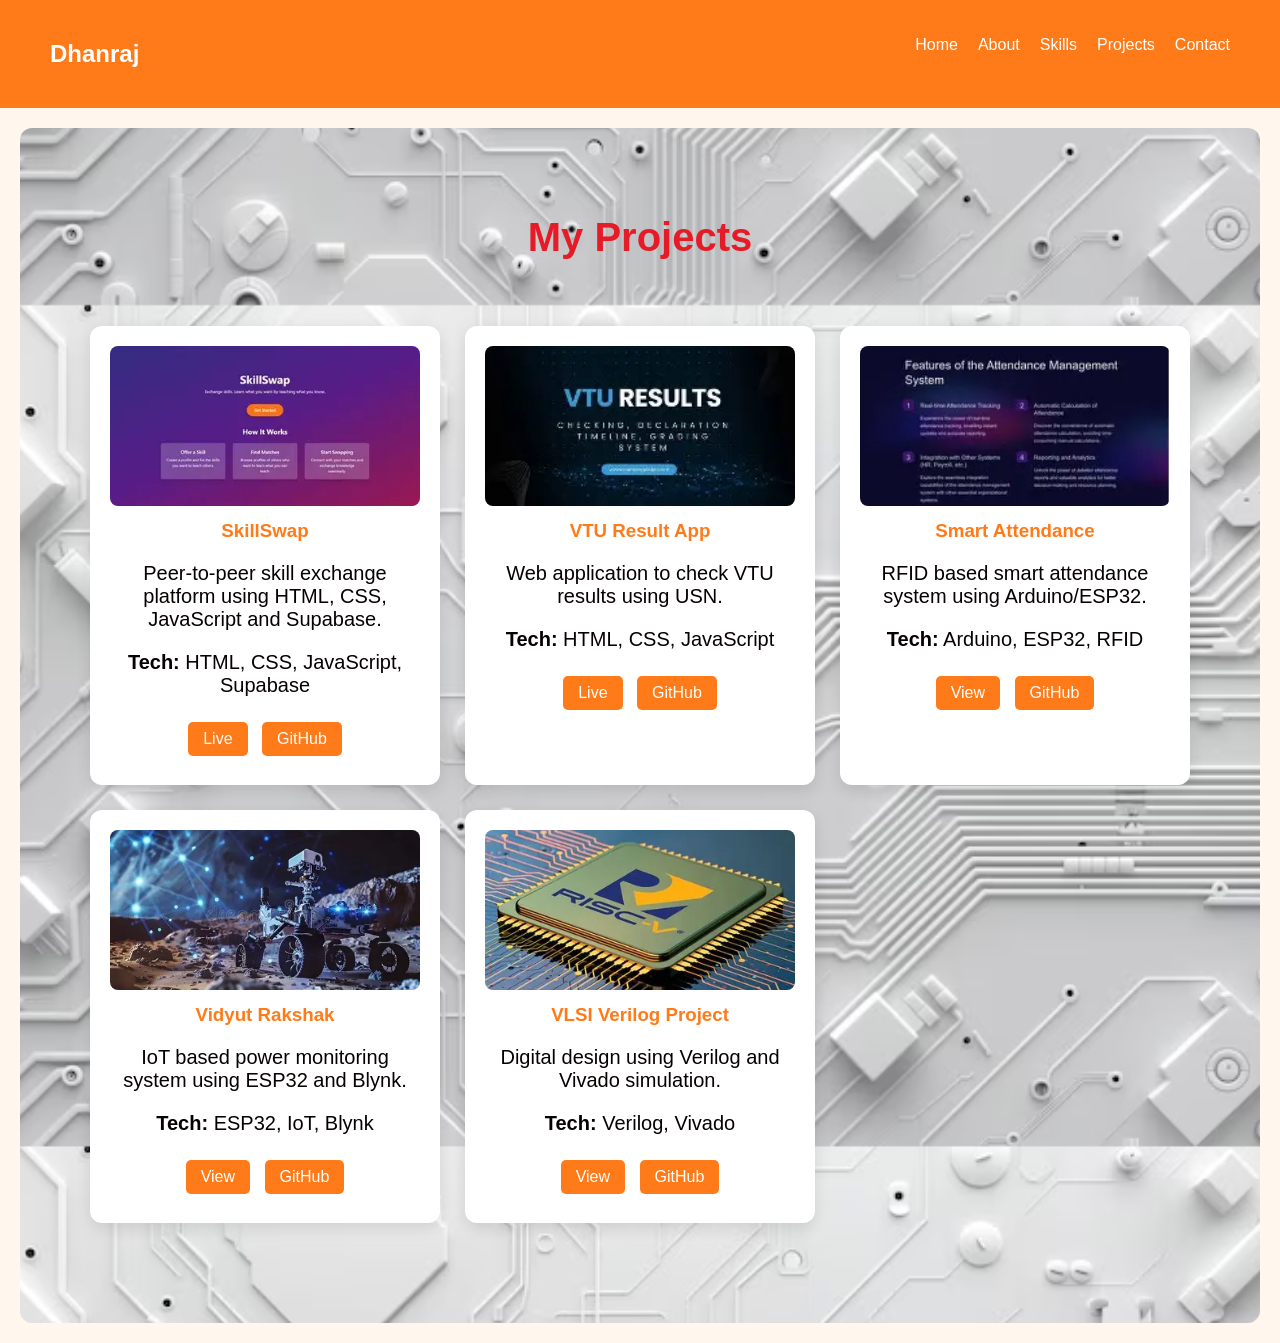
==== projects.html @ 60326fbf "Update projects.html" ====
<!DOCTYPE html>
<html lang="en">

<head>
    <meta charset="UTF-8">
    <meta name="viewport" content="width=device-width, initial-scale=1.0">
    <title>My Projects</title>
    <link rel="stylesheet" href="style.css">
</head>

<body class="orange-page">

    <!-- Navbar -->
    <nav class="navbar">
        <h2 class="logo">Dhanraj</h2>
        <ul>
            <li><a href="index.html">Home</a></li>
            <li><a href="about.html">About</a></li>
            <li><a href="skills.html">Skills</a></li>
            <li><a href="projects.html">Projects</a></li>
            <li><a href="contact.html">Contact</a></li>
        </ul>
    </nav>

    <!-- Projects Section -->
    <div class="page-content">
        <h1>My Projects</h1>

        <div class="project-container">

            <div class="project-card animate-card">
                <img src="skillswap.png" class="project-img">
                <h3>SkillSwap</h3>
                <p>Peer-to-peer skill exchange platform using HTML, CSS, JavaScript and Supabase.</p>
                <p><b>Tech:</b> HTML, CSS, JavaScript, Supabase</p>
                <a href="https://dhanraj18-art.github.io/skill/" class="btn-orange">Live</a>
                <a href="https://github.com/Dhanraj18-art/skill" class="btn-orange">GitHub</a>
            </div>

            <div class="project-card animate-card">
                <img src="vtu.png" class="project-img">
                <h3>VTU Result App</h3>
                <p>Web application to check VTU results using USN.</p>
                <p><b>Tech:</b> HTML, CSS, JavaScript</p>
                <a href="https://dhanraj18-art.github.io/vtu-result-app/" class="btn-orange">Live</a>
                <a href="https://github.com/Dhanraj18-art/vtu-result-app" class="btn-orange">GitHub</a>
            </div>

            <div class="project-card animate-card">
                <img src="attendance.png" class="project-img">
                <h3>Smart Attendance</h3>
                <p>RFID based smart attendance system using Arduino/ESP32.</p>
                <p><b>Tech:</b> Arduino, ESP32, RFID</p>
                <a href="#" class="btn-orange">View</a>
                <a href="#" class="btn-orange">GitHub</a>
            </div>

            <div class="project-card animate-card">
                <img src="vidyut.png" class="project-img">
                <h3>Vidyut Rakshak</h3>
                <p>IoT based power monitoring system using ESP32 and Blynk.</p>
                <p><b>Tech:</b> ESP32, IoT, Blynk</p>
                <a href="#" class="btn-orange">View</a>
                <a href="#" class="btn-orange">GitHub</a>
            </div>

            <div class="project-card animate-card">
                <img src="vlsi.png" class="project-img">
                <h3>VLSI Verilog Project</h3>
                <p>Digital design using Verilog and Vivado simulation.</p>
                <p><b>Tech:</b> Verilog, Vivado</p>
                <a href="#" class="btn-orange">View</a>
                <a href="https://github.com/Dhanraj18-art/8bit-RISC-Processor-Verilog" class="btn-orange">GitHub</a>
            </div>

        </div>

    </div>

</body>

</html>
---- style.css ----
/* Global */
body {
    margin: 0;
    font-family: 'Poppins', sans-serif;
}

/* Smooth page animation */
body {
    animation: fadeIn 0.5s ease-in;
}

@keyframes fadeIn {
    from {
        opacity: 0;
    }

    to {
        opacity: 1;
    }
}

/* Navbar */
.navbar {
    display: flex;
    justify-content: space-between;
    padding: 20px 50px;
    background: #ff7a18;
}

.navbar .logo {
    color: white;
}

.navbar ul {
    display: flex;
    list-style: none;
}

.navbar ul li {
    margin-left: 20px;
}

.navbar ul li a {
    color: white;
    text-decoration: none;
    font-weight: 500;
}

/* Dark Home Page */

/* Hero Section */
.hero {
    display: flex;
    justify-content: space-between;
    align-items: center;
    padding: 80px;

    background-image:

        url("circuit-pattern.png");

    background-size: 1500px;
    background-repeat: repeat;
    background-position: center;

    border-radius: 12px;
    margin: 20px;
}

.hero-left h2 {
    color: #eb8034;
    font-size: 42px;
}

.hero-left h3 {
    color: #073393;
    margin-top: 10px;
}

.hero-left p {
    color: #03020e;
    margin-top: 15px;
    font-size: 18px;
}

.buttons {
    margin-top: 20px;
}

.btn {
    background: #265bcc;
    padding: 10px 20px;
    color: #262729;
    text-decoration: none;
    border-radius: 5px;
    margin-right: 10px;
}

.btn-outline {
    border: 2px solid #2563eb;
    background: transparent;
}

.hero-right img {
    width: 300px;
    border-radius: 10px;
}

/* Stats */
.stats {
    display: flex;
    margin-top: 30px;
}

.stats div {
    margin-right: 30px;
}

/* Orange White Theme Pages */
.orange-page {
    background: #fff7ed;
    color: #1f2937;
    min-height: 100vh;
}

/* Page Content */
.page-content {
    padding: 80px;
    text-align: center;
}

.page-content h1 {
    color: #e61b28;
    font-size: 40px;
}

.page-content p {
    color: #070001;
    font-size: 20px;
}

/* Cards */
.card {
    background: white;
    padding: 20px;
    margin: 20px auto;
    width: 300px;
    border-radius: 10px;
    box-shadow: 0 4px 10px rgba(0, 0, 0, 0.1);
}

/* Buttons Orange */
.btn-orange {
    background: #ff7a18;
    color: white;
    padding: 10px 20px;
    border-radius: 5px;
    text-decoration: none;
}

.btn-orange:hover {
    background: #ff5e00;
}

/* Project Cards */



/* Contact */
.contact p {
    font-size: 18px;
}

/* Mobile Responsive */
@media (max-width: 768px) {
    .hero {
        flex-direction: column;
        text-align: center;
    }

    .hero-right img {
        width: 200px;
        margin-top: 20px;
    }

    .navbar {
        flex-direction: column;
        text-align: center;
    }

    .navbar ul {
        flex-direction: column;
        padding: 0;
    }

    .navbar ul li {
        margin: 10px 0;
    }
}

.skills-container {
    display: grid;
    grid-template-columns: repeat(3, 1fr);
    gap: 20px;
    padding: 40px;
}

/* Card */
.card {
    background: white;
    padding: 20px;
    border-radius: 10px;
    box-shadow: 0 4px 10px rgba(0, 0, 0, 0.1);
    text-align: left;
}

.card h3 {
    color: #ff7a18;
}

@media (max-width: 768px) {
    .skills-container {
        grid-template-columns: 1fr;
    }
}

.project-container {
    display: grid;
    grid-template-columns: repeat(auto-fit, minmax(280px, 1fr));
    gap: 25px;
    padding: 40px;
    max-width: 1100px;
    margin: auto;
}

.project-card {
    background: white;
    padding: 20px;
    border-radius: 12px;
    box-shadow: 0 5px 15px rgba(0, 0, 0, 0.1);
    text-align: center;
    transition: 0.3s;
}

.project-card:hover {
    transform: translateY(-10px);
}

.project-img {
    width: 100%;
    height: 160px;
    object-fit: cover;
    border-radius: 8px;

}

.project-card h3 {
    color: #ff7a18;
    margin-top: 10px;
}

.btn-orange {
    display: inline-block;
    background: #ff7a18;
    color: white;
    padding: 8px 15px;
    border-radius: 5px;
    text-decoration: none;
    margin: 5px;
}

.contact-container {


    padding: 60px 20px;
    margin: 20px;
    border-radius: 12px;
    display: flex;
    justify-content: center;
    gap: 40px;
    flex-wrap: wrap;
}

.contact-info {
    padding: 20px;
    border-radius: 10px;
    width: 300px;
    box-shadow: 0 5px 15px rgba(0, 0, 0, 0.1);
}

.contact-form {
    background: white;
    padding: 20px;
    border-radius: 15px;
    width: 350px;
    box-shadow: 0 5px 15px rgba(0, 0, 0, 0.1);
}

.contact-form input,
.contact-form textarea {
    width: 100%;
    padding: 3px;
    margin-top: 10px;
    border-radius: 5px;
    border: 1px solid #ccc;
}

.contact-form button {
    margin-top: 15px;
}

/* ========== FADE IN PAGE ========== */
.fade-in {
    animation: fadeIn 1s ease-in;
}

@keyframes fadeIn {
    from {
        opacity: 0;
    }

    to {
        opacity: 1;
    }
}

/* ========== SLIDE UP ========== */
.slide-up {
    animation: slideUp 0.8s ease;
}

@keyframes slideUp {
    from {
        transform: translateY(40px);
        opacity: 0;
    }

    to {
        transform: translateY(0);
        opacity: 1;
    }
}

/* ========== SLIDE LEFT ========== */
.slide-left {
    animation: slideLeft 0.8s ease;
}

@keyframes slideLeft {
    from {
        transform: translateX(40px);
        opacity: 0;
    }

    to {
        transform: translateX(0);
        opacity: 1;
    }
}

/* ========== ZOOM IN ========== */
.zoom-in {
    animation: zoomIn 0.6s ease;
}

@keyframes zoomIn {
    from {
        transform: scale(0.8);
        opacity: 0;
    }

    to {
        transform: scale(1);
        opacity: 1;
    }
}

/* ========== CARD HOVER ========== */
.card:hover,
.project-card:hover {
    transform: translateY(-10px) scale(1.02);
    transition: 0.3s;
}

/* ========== BUTTON HOVER ========== */
.btn-orange {
    transition: 0.3s;
}

.btn-orange:hover {
    transform: scale(1.08);
}

/* ========== NAVBAR HOVER LINE ========== */
.navbar ul li a {
    position: relative;
}

.navbar ul li a::after {
    content: '';
    width: 0%;
    height: 2px;
    background: #ff7a18;
    position: absolute;
    left: 0;
    bottom: -5px;
    transition: 0.3s;
}

.navbar ul li a:hover::after {
    width: 100%;
}

/* ========== FLOATING ANIMATION ========== */
.float {
    animation: float 3s ease-in-out infinite;
}

@keyframes float {
    0% {
        transform: translateY(0px);
    }

    50% {
        transform: translateY(-10px);
    }

    100% {
        transform: translateY(0px);
    }
}

/* ========== GLOW EFFECT ========== */
.glow:hover {
    box-shadow: 0 0 15px rgba(255, 122, 24, 0.7);
    transition: 0.3s;
}

/* Ripple Effect */
.btn-orange {
    position: relative;
    overflow: hidden;
}

.ripple {
    position: absolute;
    width: 100px;
    height: 100px;
    background: rgba(255, 255, 255, 0.5);
    border-radius: 50%;
    transform: scale(0);
    animation: rippleEffect 0.6s linear;
}

@keyframes rippleEffect {
    to {
        transform: scale(4);
        opacity: 0;
    }
}

/* Card Animation */
.animate-card {
    opacity: 0;
    transform: translateY(40px);
    animation: cardAppear 0.6s ease forwards;
}

@keyframes cardAppear {
    to {
        opacity: 1;
        transform: translateY(0);
    }
}

/* Delay for each card */
.animate-card:nth-child(1) {
    animation-delay: 0.1s;
}

.animate-card:nth-child(2) {
    animation-delay: 0.2s;
}

.animate-card:nth-child(3) {
    animation-delay: 0.3s;
}

.animate-card:nth-child(4) {
    animation-delay: 0.4s;
}

.animate-card:nth-child(5) {
    animation-delay: 0.5s;
}

.animate-card:nth-child(6) {
    animation-delay: 0.6s;
}

.animate-card:nth-child(7) {
    animation-delay: 0.7s;
}

.animate-card:nth-child(8) {
    animation-delay: 0.8s;
}

.typing {
    color: #ff7a18;
    font-size: 36px;
    font-weight: bold;
    border-right: 3px solid #ff7a18;
    white-space: nowrap;
    overflow: hidden;
    display: inline-block;
    padding-right: 5px;
    animation: blink 0.7s infinite;
}

@keyframes blink {
    50% {
        border-color: transparent;
    }
}

.home-page {
    background-color: #ffffff;
    background-image: url("images/circuit-pattern.png");
    background-size: cover;
    background-position: center;
}

/* ECE Background for all sections */
.page-content,
.skills-container,
.projects-container,
.contact-container {
    background-image:
        url("circuit-pattern.png");

    background-size: 1500px;
    background-repeat: repeat;
    background-position: center;

    padding: 60px 20px;
    margin: 20px;
    border-radius: 12px;
}
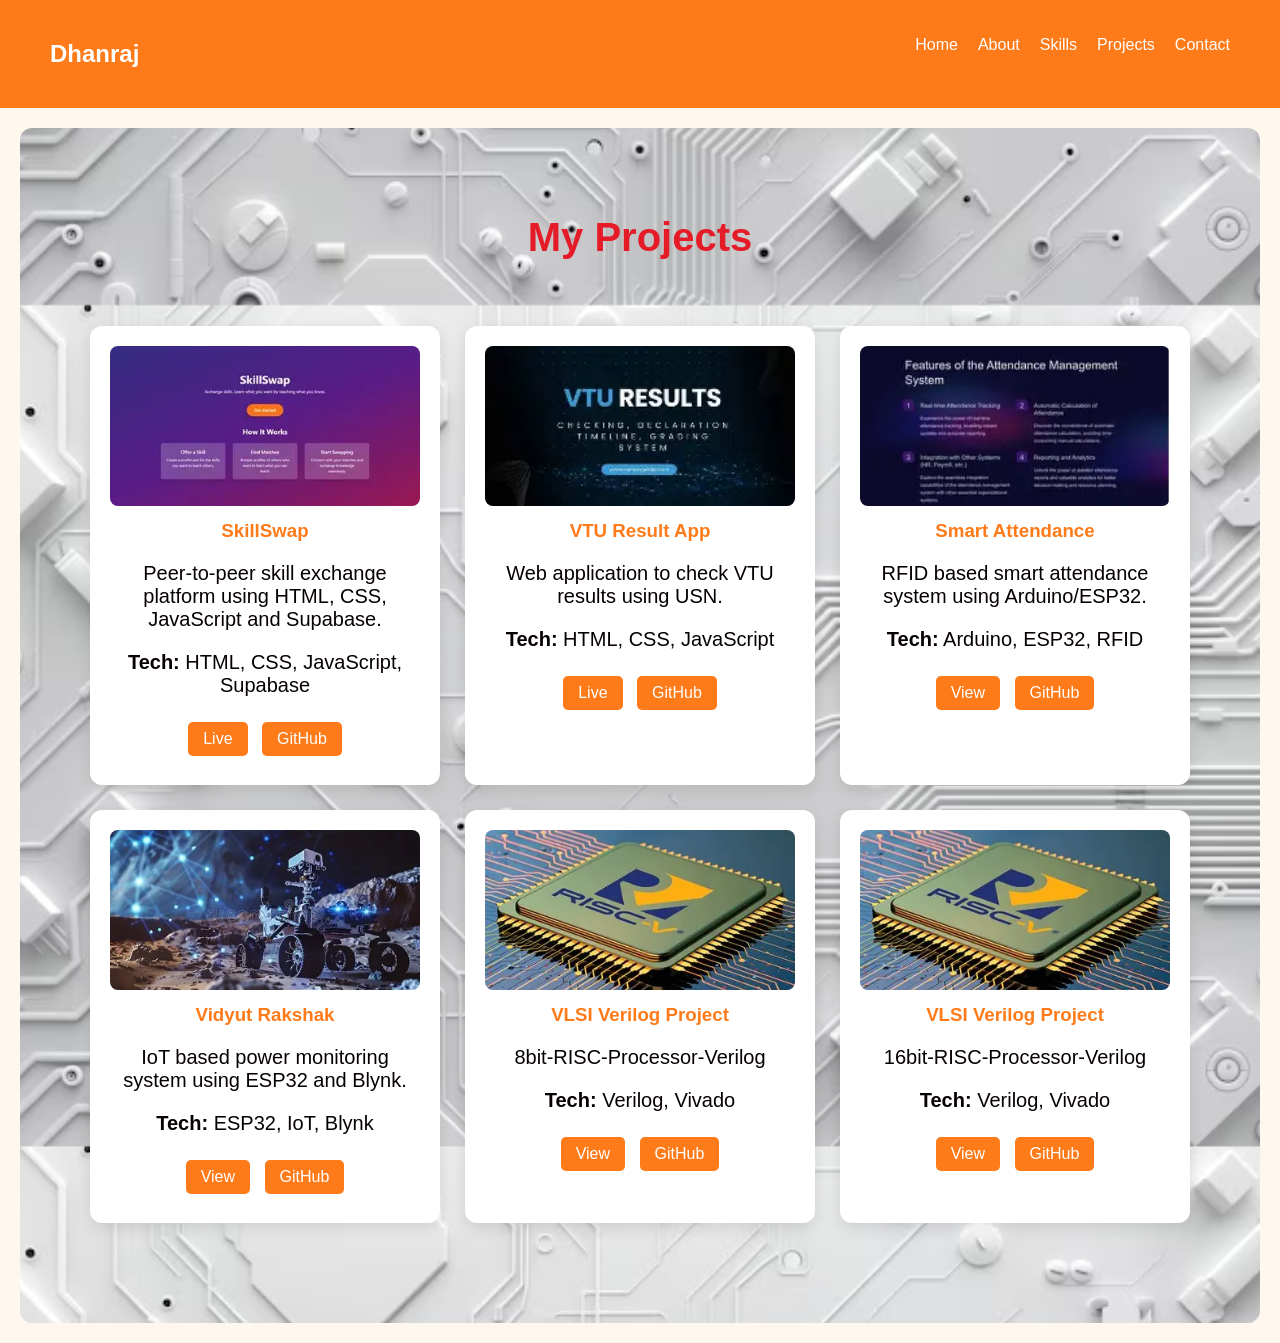
==== commit e6a03155: "Update projects.html" ====
--- a/projects.html
+++ b/projects.html
@@ -67,10 +67,18 @@
             <div class="project-card animate-card">
                 <img src="vlsi.png" class="project-img">
                 <h3>VLSI Verilog Project</h3>
-                <p>Digital design using Verilog and Vivado simulation.</p>
+                <p>8bit-RISC-Processor-Verilog</p>
                 <p><b>Tech:</b> Verilog, Vivado</p>
                 <a href="#" class="btn-orange">View</a>
                 <a href="https://github.com/Dhanraj18-art/8bit-RISC-Processor-Verilog" class="btn-orange">GitHub</a>
+            </div>
+            <div class="project-card animate-card">
+                <img src="vlsi.png" class="project-img">
+                <h3>VLSI Verilog Project</h3>
+                <p>16bit-RISC-Processor-Verilog</p>
+                <p><b>Tech:</b> Verilog, Vivado</p>
+                <a href="#" class="btn-orange">View</a>
+                <a href="https://github.com/Dhanraj18-art/16Bit Risc processor" class="btn-orange">GitHub</a>
             </div>
 
         </div>
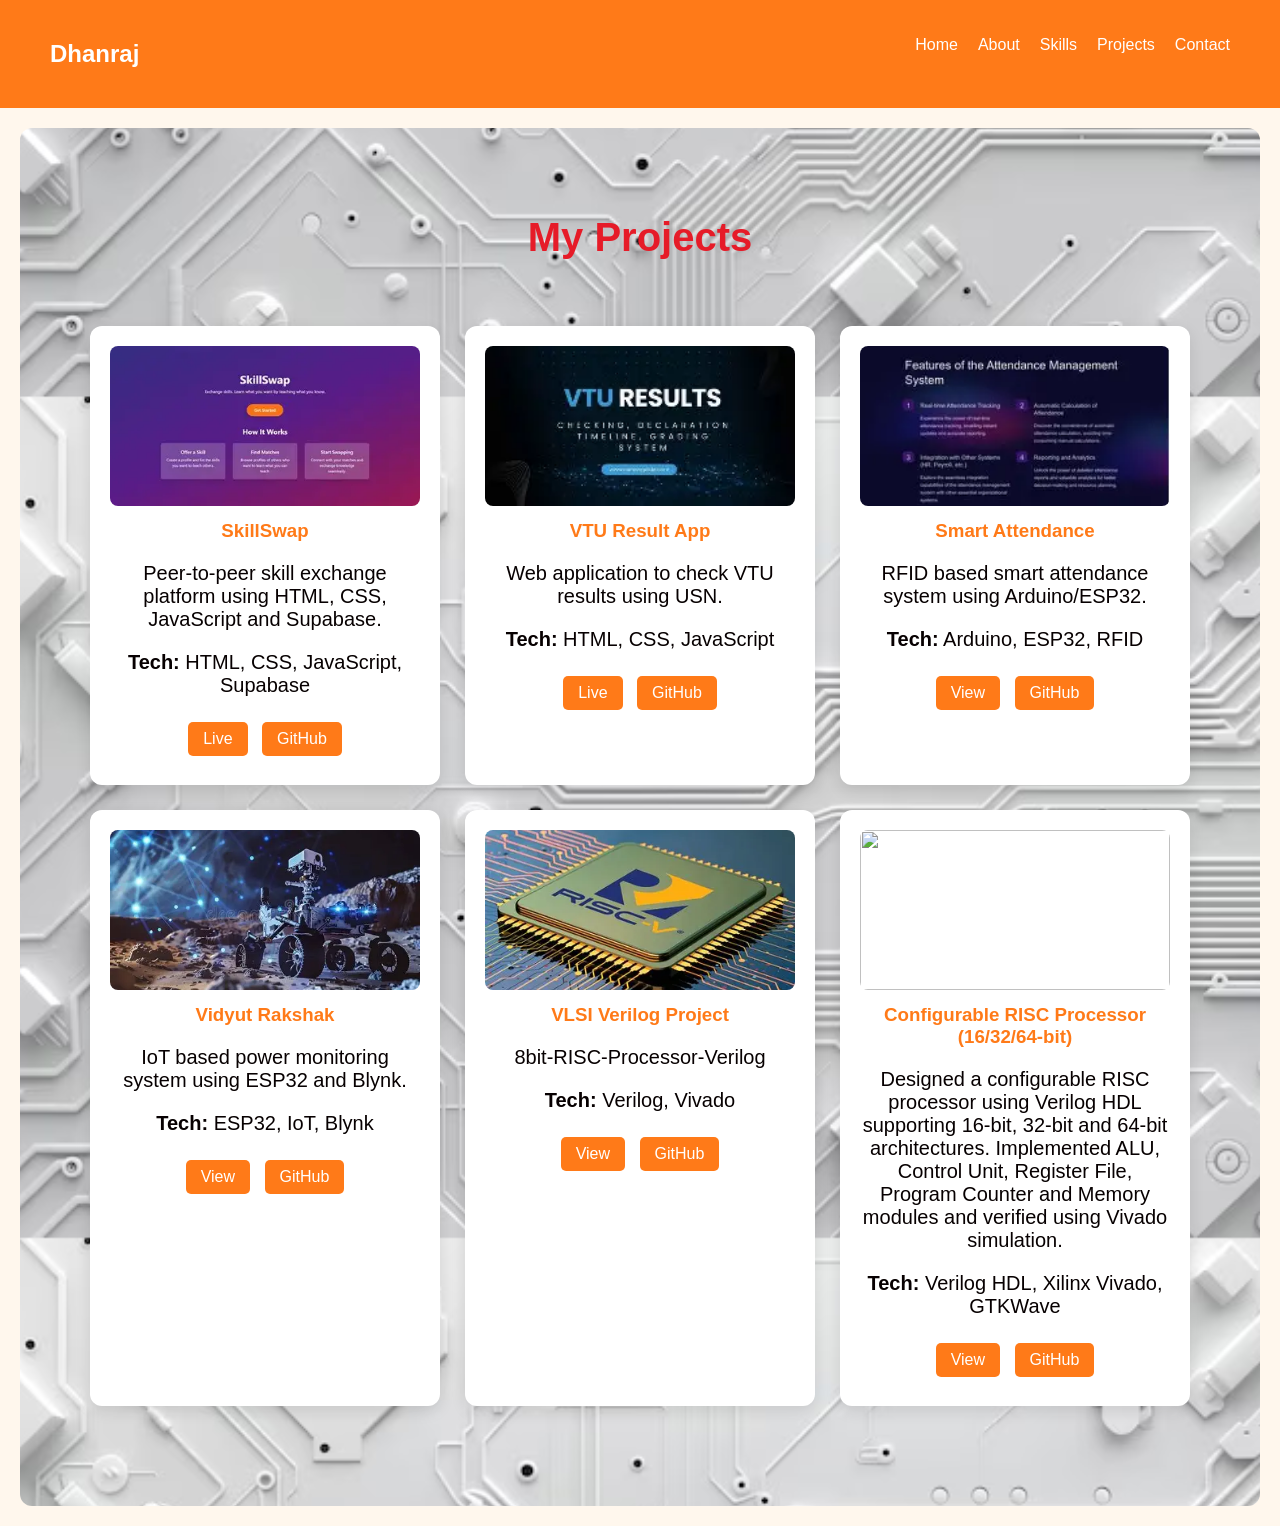
==== commit 6eff2185: "Update projects.html" ====
--- a/projects.html
+++ b/projects.html
@@ -72,14 +72,23 @@
                 <a href="#" class="btn-orange">View</a>
                 <a href="https://github.com/Dhanraj18-art/8bit-RISC-Processor-Verilog" class="btn-orange">GitHub</a>
             </div>
-            <div class="project-card animate-card">
-                <img src="vlsi.png" class="project-img">
-                <h3>VLSI Verilog Project</h3>
-                <p>16bit-RISC-Processor-Verilog</p>
-                <p><b>Tech:</b> Verilog, Vivado</p>
-                <a href="#" class="btn-orange">View</a>
-                <a href="https://github.com/Dhanraj18-art/16Bit Risc processor" class="btn-orange">GitHub</a>
-            </div>
+           <div class="project-card animate-card">
+    <img src="images/risc.png" class="project-img">
+
+    <h3>Configurable RISC Processor (16/32/64-bit)</h3>
+
+    <p>
+        Designed a configurable RISC processor using Verilog HDL supporting
+        16-bit, 32-bit and 64-bit architectures. Implemented ALU, Control Unit,
+        Register File, Program Counter and Memory modules and verified using
+        Vivado simulation.
+    </p>
+
+    <p><b>Tech:</b> Verilog HDL, Xilinx Vivado, GTKWave</p>
+
+    <a href="risc.html" class="btn-orange">View</a>
+    <a href="https://github.com/Dhanraj18-art" class="btn-orange">GitHub</a>
+</div>
 
         </div>
 
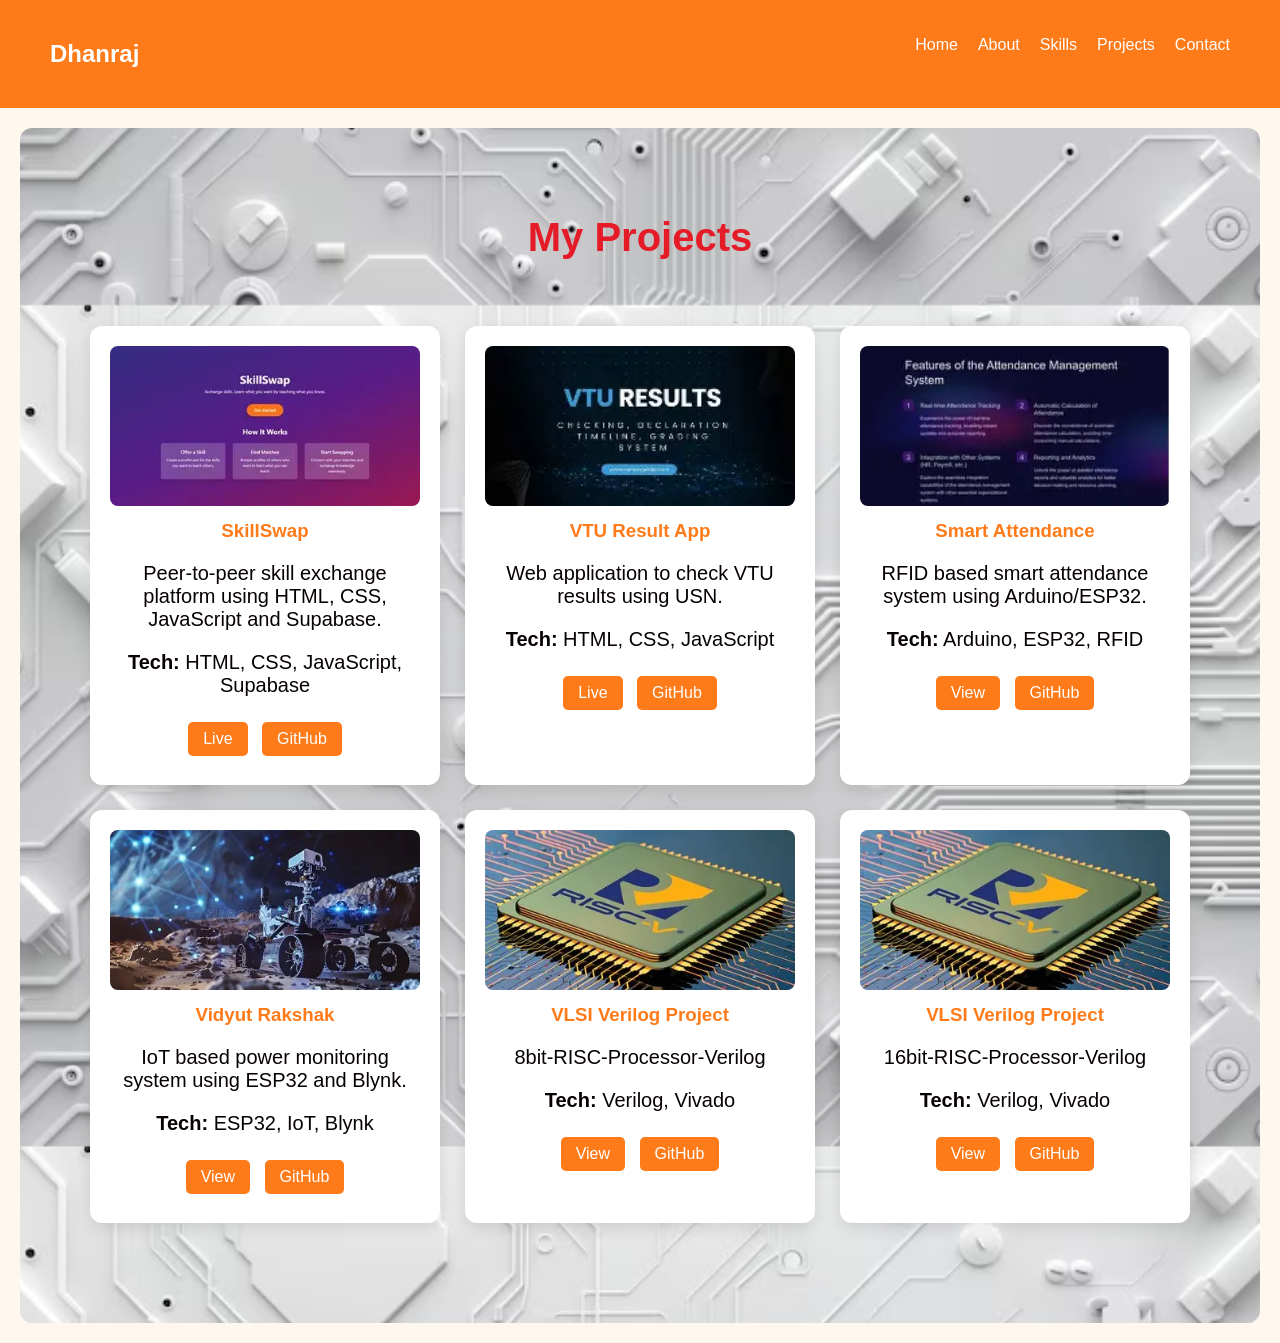
==== commit e74e985b: "Update projects.html" ====
--- a/projects.html
+++ b/projects.html
@@ -72,23 +72,14 @@
                 <a href="#" class="btn-orange">View</a>
                 <a href="https://github.com/Dhanraj18-art/8bit-RISC-Processor-Verilog" class="btn-orange">GitHub</a>
             </div>
-           <div class="project-card animate-card">
-    <img src="images/risc.png" class="project-img">
-
-    <h3>Configurable RISC Processor (16/32/64-bit)</h3>
-
-    <p>
-        Designed a configurable RISC processor using Verilog HDL supporting
-        16-bit, 32-bit and 64-bit architectures. Implemented ALU, Control Unit,
-        Register File, Program Counter and Memory modules and verified using
-        Vivado simulation.
-    </p>
-
-    <p><b>Tech:</b> Verilog HDL, Xilinx Vivado, GTKWave</p>
-
-    <a href="risc.html" class="btn-orange">View</a>
-    <a href="https://github.com/Dhanraj18-art" class="btn-orange">GitHub</a>
-</div>
+          <div class="project-card animate-card">
+                <img src="vlsi.png" class="project-img">
+                <h3>VLSI Verilog Project</h3>
+                <p>16bit-RISC-Processor-Verilog</p>
+                <p><b>Tech:</b> Verilog, Vivado</p>
+                <a href="#" class="btn-orange">View</a>
+                <a href="https://github.com/Dhanraj18-art/14Bit Rsic processor" class="btn-orange">GitHub</a>
+            </div>
 
         </div>
 
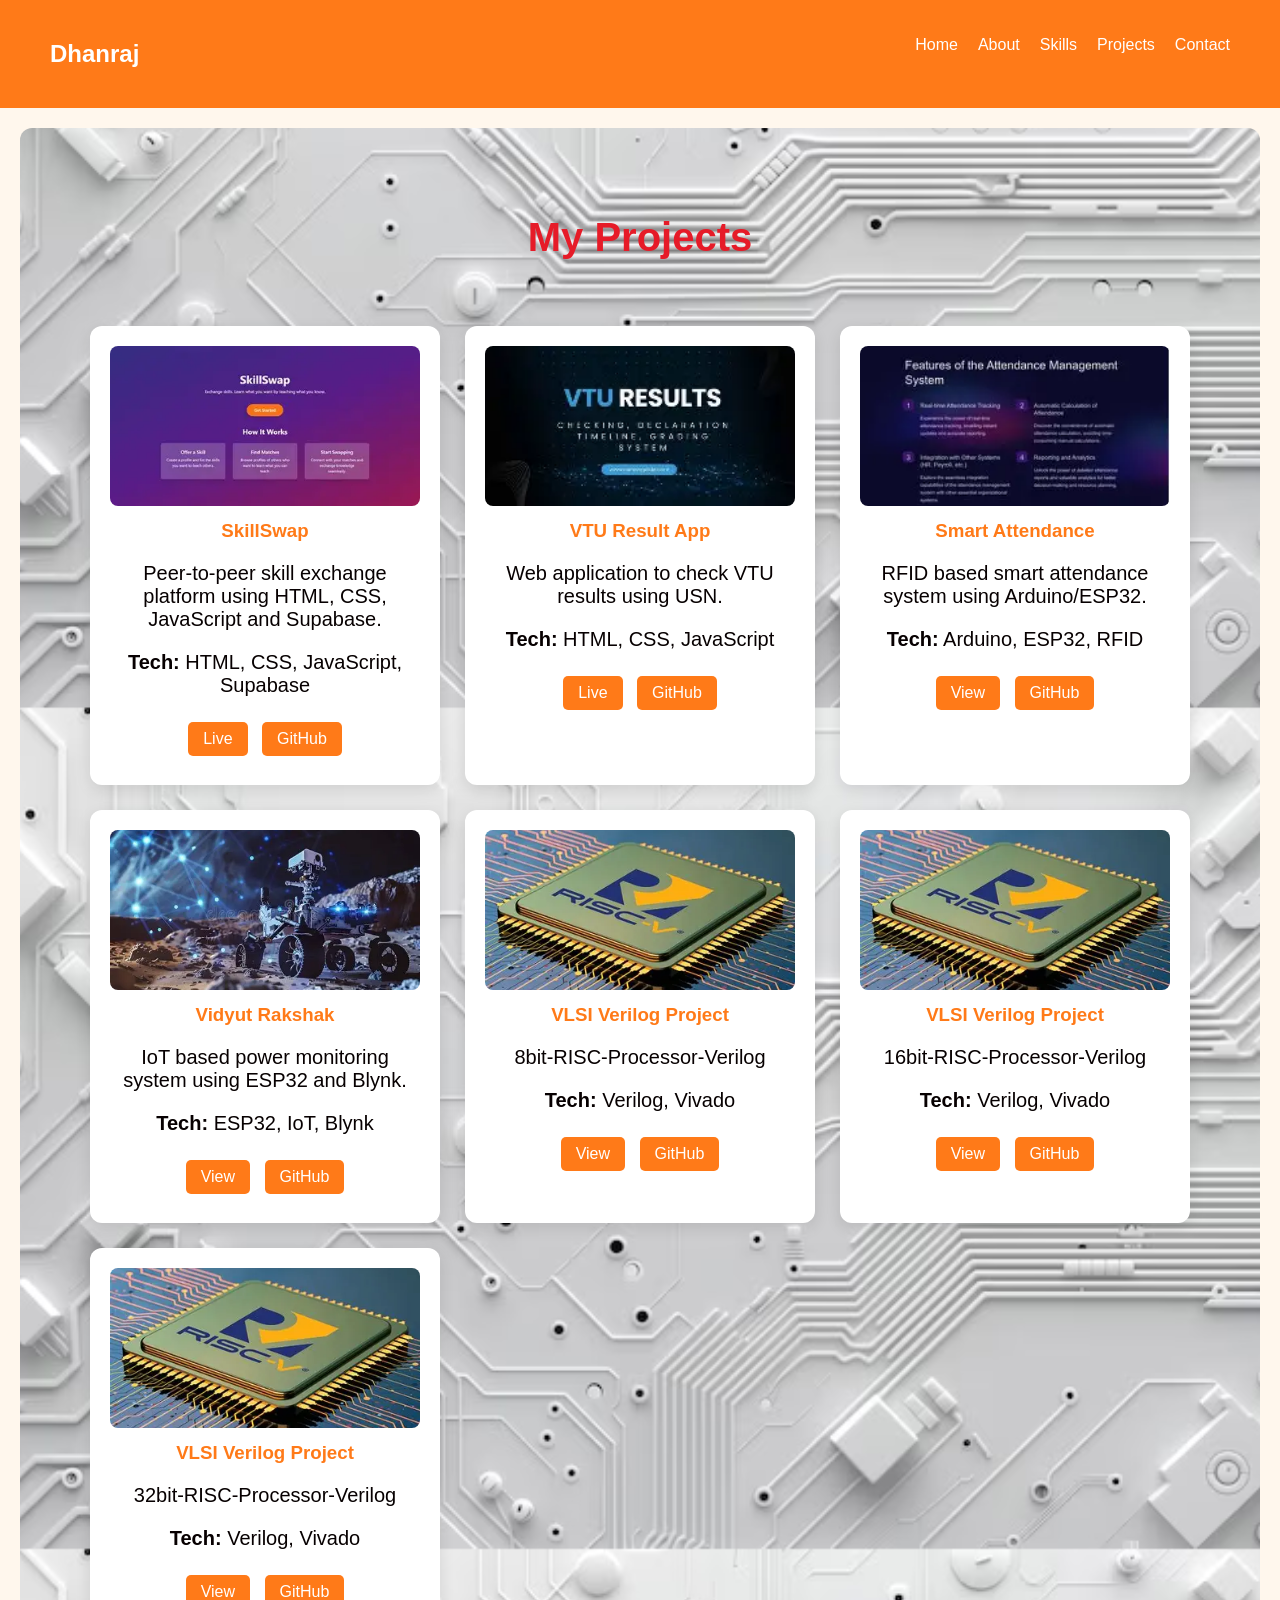
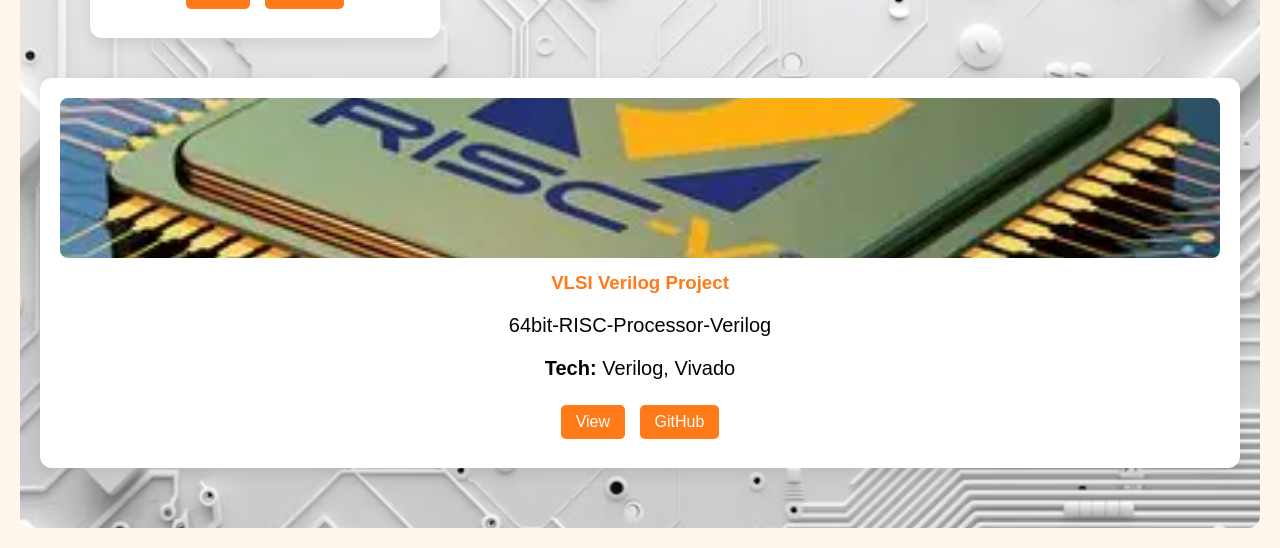
==== commit bac94873: "Update projects.html" ====
--- a/projects.html
+++ b/projects.html
@@ -78,11 +78,26 @@
                 <p>16bit-RISC-Processor-Verilog</p>
                 <p><b>Tech:</b> Verilog, Vivado</p>
                 <a href="#" class="btn-orange">View</a>
-                <a href="https://github.com/Dhanraj18-art/14Bit Rsic processor" class="btn-orange">GitHub</a>
+                <a href="https://github.com/Dhanraj18-art/16Bit-Risic-processor" class="btn-orange">GitHub</a>
             </div>
-
+<div class="project-card animate-card">
+                <img src="vlsi.png" class="project-img">
+                <h3>VLSI Verilog Project</h3>
+                <p>32bit-RISC-Processor-Verilog</p>
+                <p><b>Tech:</b> Verilog, Vivado</p>
+                <a href="#" class="btn-orange">View</a>
+                <a href="https://github.com/Dhanraj18-art/32Bit-Risic-processor" class="btn-orange">GitHub</a>
+            </div>
         </div>
-
+<div class="project-card animate-card">
+                <img src="vlsi.png" class="project-img">
+                <h3>VLSI Verilog Project</h3>
+                <p>64bit-RISC-Processor-Verilog</p>
+                <p><b>Tech:</b> Verilog, Vivado</p>
+                <a href="#" class="btn-orange">View</a>
+                <a href="https://github.com/Dhanraj18-art/64Bit-Risic-processor" class="btn-orange">GitHub</a>
+            </div>
+        </div>
     </div>
 
 </body>
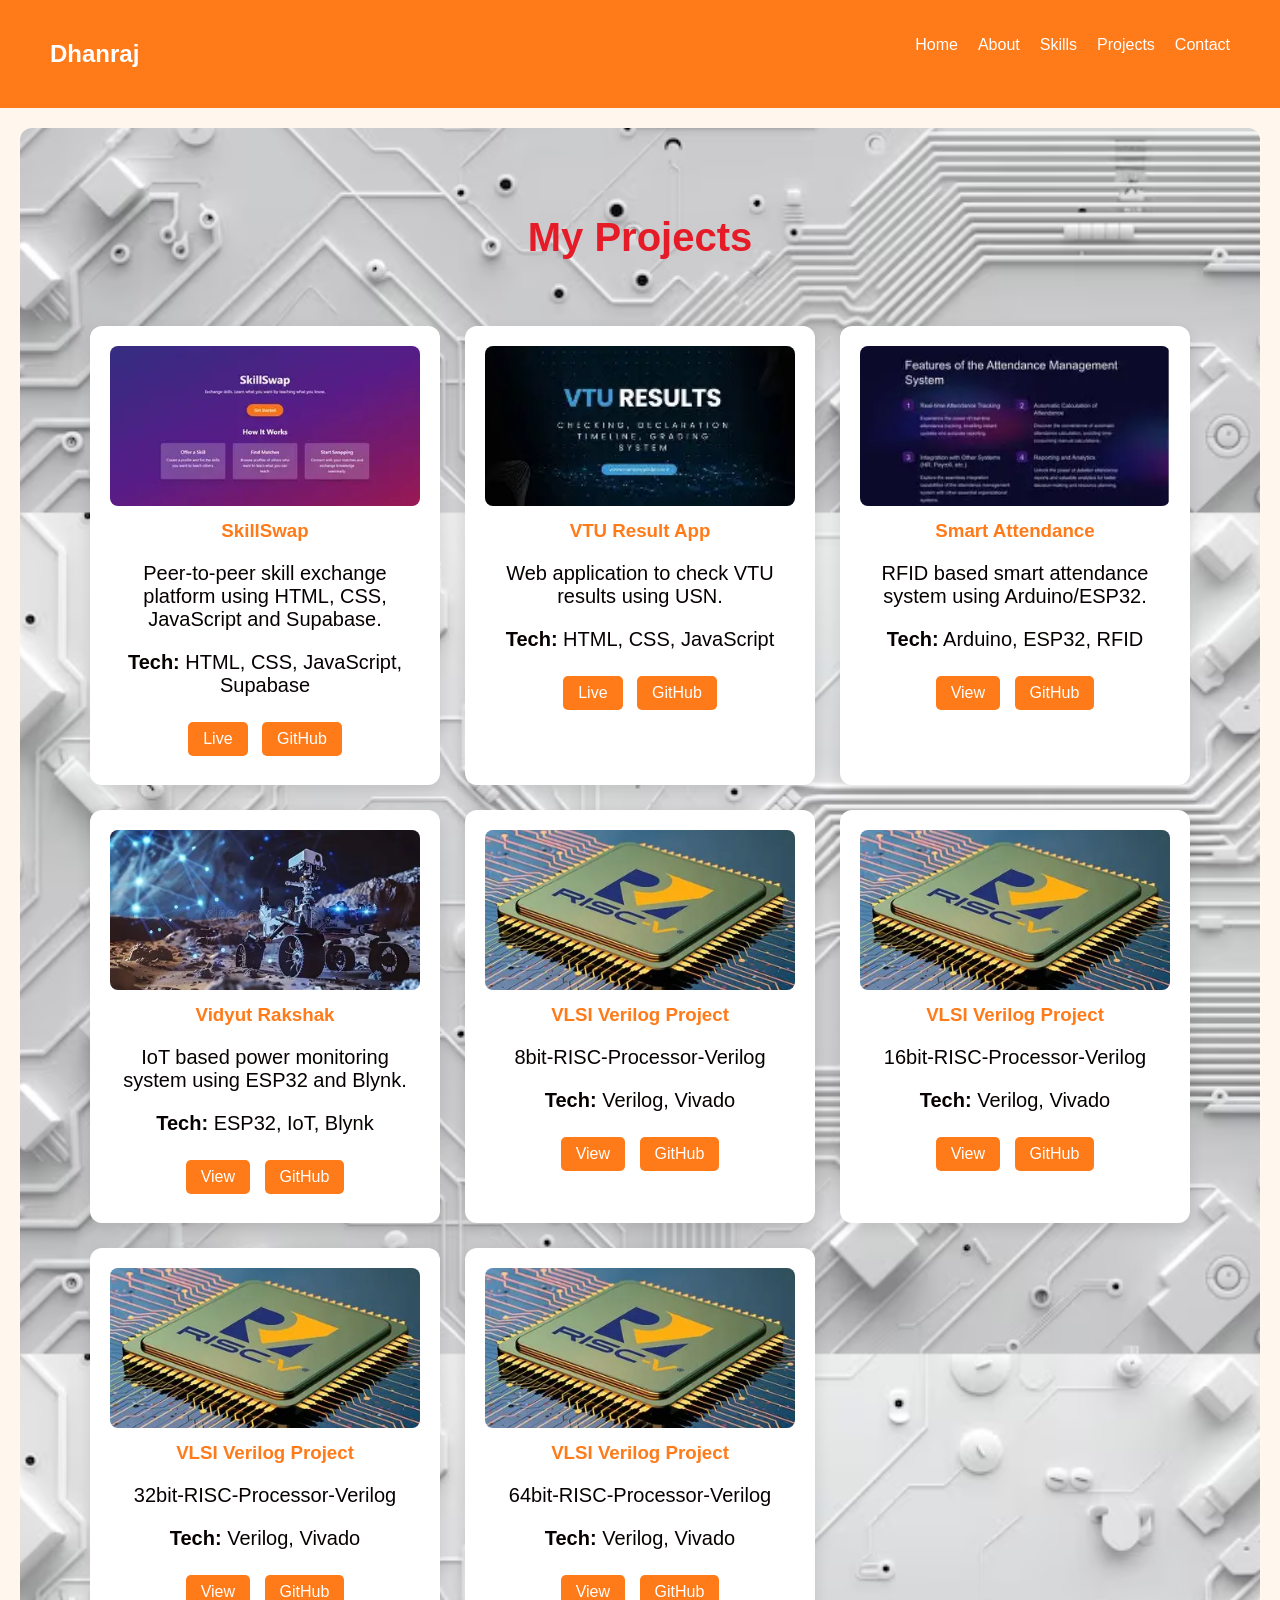
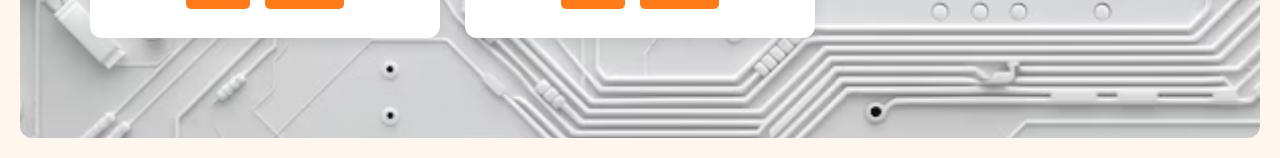
==== commit e1bc0c92: "Update projects.html" ====
--- a/projects.html
+++ b/projects.html
@@ -88,7 +88,7 @@
                 <a href="#" class="btn-orange">View</a>
                 <a href="https://github.com/Dhanraj18-art/32Bit-Risic-processor" class="btn-orange">GitHub</a>
             </div>
-        </div>
+        
 <div class="project-card animate-card">
                 <img src="vlsi.png" class="project-img">
                 <h3>VLSI Verilog Project</h3>
